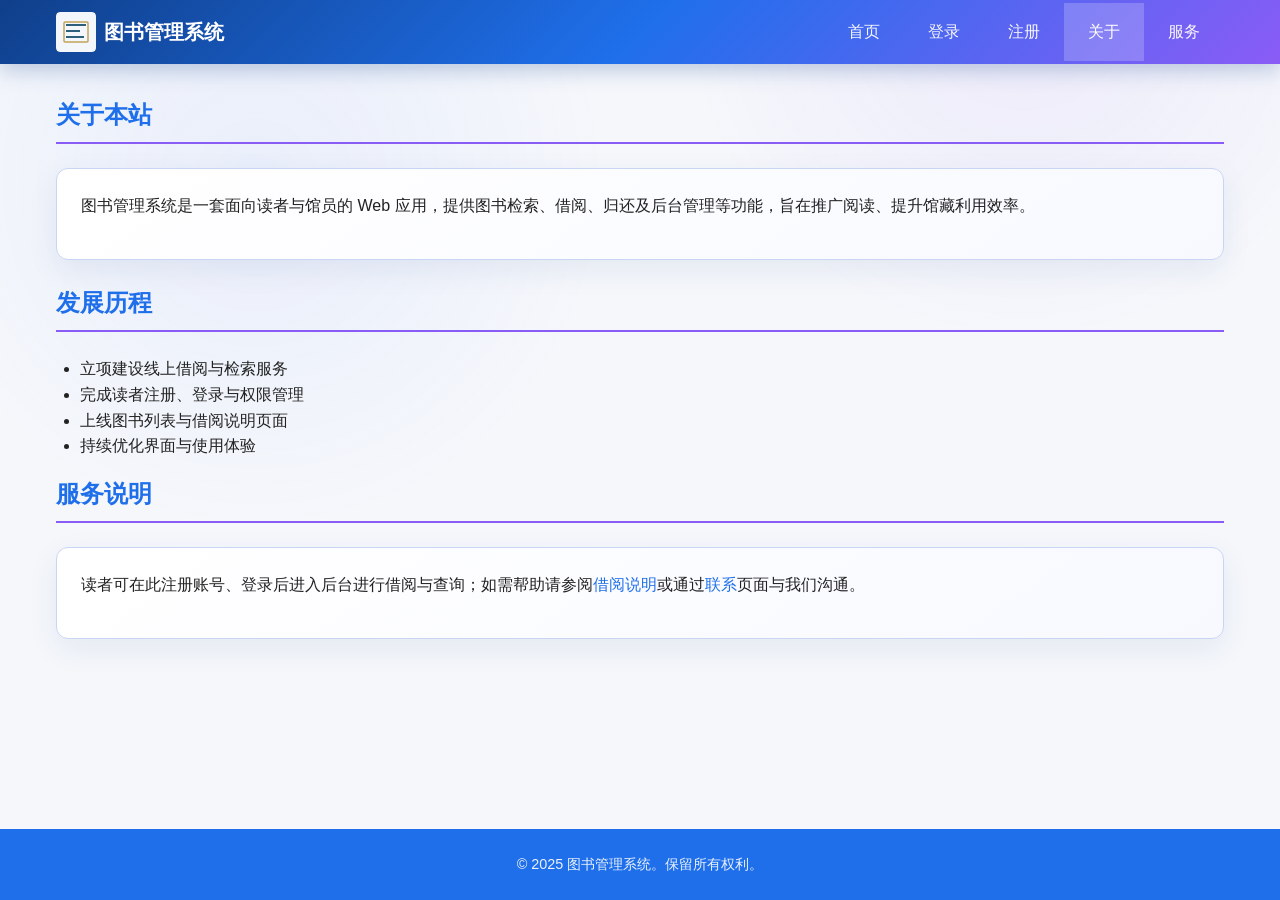
==== frontend/about.html @ 3dbddf4b "Initial commit" ====
<!DOCTYPE html>
<html lang="zh-CN">
<head>
  <meta charset="UTF-8">
  <meta name="viewport" content="width=device-width, initial-scale=1.0">
  <title>关于 - 图书管理系统</title>
  <link rel="stylesheet" href="css/style.css?v=20260301">
</head>
<body>
  <div class="page-wrap">
    <header class="site-header">
      <div class="container">
        <div class="site-logo">
          <img src="images/logo.svg" alt="Logo">
          <h1 class="site-title"><a href="index.html">图书管理系统</a></h1>
        </div>
        <nav>
          <ul class="nav-list">
            <li><a href="index.html">首页</a></li>
            <li><a href="login.html">登录</a></li>
            <li><a href="register.html">注册</a></li>
            <li><a href="about.html" class="current">关于</a></li>
            <li>
              <span class="nav-drop-trigger">服务</span>
              <div class="nav-drop">
                <a href="list.html">图书列表</a>
                <a href="borrow.html">借阅说明</a>
                <a href="contact.html">联系</a>
              </div>
            </li>
          </ul>
        </nav>

      </div>
    </header>

    <main class="main">
      <section>
        <h2 class="section-title">关于本站</h2>
        <div class="card">
          <p>图书管理系统是一套面向读者与馆员的 Web 应用，提供图书检索、借阅、归还及后台管理等功能，旨在推广阅读、提升馆藏利用效率。</p>
        </div>
      </section>

      <section>
        <h2 class="section-title">发展历程</h2>
        <ul>
          <li>立项建设线上借阅与检索服务</li>
          <li>完成读者注册、登录与权限管理</li>
          <li>上线图书列表与借阅说明页面</li>
          <li>持续优化界面与使用体验</li>
        </ul>
      </section>

      <section>
        <h2 class="section-title">服务说明</h2>
        <div class="card">
          <p>读者可在此注册账号、登录后进入后台进行借阅与查询；如需帮助请参阅<a href="borrow.html">借阅说明</a>或通过<a href="contact.html">联系</a>页面与我们沟通。</p>
        </div>
      </section>
    </main>

    <footer class="site-footer">
      <div class="container">
        <p>&copy; 2025 图书管理系统。保留所有权利。</p>
      </div>
    </footer>
  </div>

</body>
</html>
---- frontend/css/style.css ----
/* ============================================
   Book Management System - Main Stylesheet
   HTML+CSS only, no JavaScript
   ============================================ */

/* ---------- 1. Variables ---------- */
:root {
  --color-primary: #1f6feb;
  --color-primary-light: #5b8efb;
  --color-accent: #8a5cf6;
  --color-bg: #f5f7fb;
  --color-bg-alt: #eef2fb;
  --color-bg-card: #ffffff;
  --color-text: #222222;
  --color-text-muted: #5f6b7a;
  --color-border: #e1e7f5;
  --color-border-strong: #c9d5f2;
  --color-link: #1f6feb;
  --color-link-hover: #0b4fc2;
  --font-sans: "Inter", "Segoe UI", "PingFang SC", "Microsoft YaHei", sans-serif;
  --font-size-base: 16px;
  --line-height: 1.6;
  --radius: 8px;
  --radius-lg: 12px;
  --shadow: 0 2px 8px rgba(0, 0, 0, 0.08);
  --shadow-hover: 0 4px 16px rgba(0, 0, 0, 0.12);
  --space-xs: 0.25rem;
  --space-sm: 0.5rem;
  --space-md: 1rem;
  --space-lg: 1.5rem;
  --space-xl: 2rem;
  --max-width: 1200px;
  --header-height: 64px;
}

/* ---------- 2. Base / Reset ---------- */
*, *::before, *::after {
  box-sizing: border-box;
}

html {
  font-size: var(--font-size-base);
  -webkit-text-size-adjust: 100%;
}

body {
  margin: 0;
  font-family: var(--font-sans);
  font-size: 1rem;
  line-height: var(--line-height);
  color: var(--color-text);
  background:
    radial-gradient(circle at 20% 20%, rgba(90, 140, 255, 0.08), transparent 28%),
    radial-gradient(circle at 80% 0%, rgba(138, 92, 246, 0.08), transparent 25%),
    var(--color-bg);
  min-height: 100vh;
  display: flex;
  flex-direction: column;
}

img {
  max-width: 100%;
  height: auto;
  display: block;
}

a {
  color: var(--color-link);
  text-decoration: none;
}

a:hover {
  color: var(--color-link-hover);
  text-decoration: underline;
}

a:active {
  opacity: 0.9;
}

ul, ol {
  margin: 0 0 var(--space-md);
  padding-left: 1.5em;
}

p {
  margin: 0 0 var(--space-md);
}

/* ---------- 3. Layout ---------- */
.page-wrap {
  flex: 1;
  display: flex;
  flex-direction: column;
}

.main {
  flex: 1;
  width: 100%;
  max-width: var(--max-width);
  margin: 0 auto;
  padding: var(--space-xl) var(--space-md);
}

.container {
  width: 100%;
  max-width: var(--max-width);
  margin-left: auto;
  margin-right: auto;
  padding-left: var(--space-md);
  padding-right: var(--space-md);
}

/* ---------- 4. Header & Nav ---------- */
.site-header {
  background: linear-gradient(135deg, #0f3f8a 0%, #1f6feb 50%, #8a5cf6 100%);
  color: #fff;
  box-shadow: 0 6px 20px rgba(15, 63, 138, 0.25);
  position: sticky;
  top: 0;
  z-index: 100;
}

.site-header .container {
  display: flex;
  align-items: center;
  justify-content: space-between;
  flex-wrap: wrap;
  min-height: var(--header-height);
  gap: var(--space-md);
}

.site-logo {
  display: flex;
  align-items: center;
  gap: var(--space-sm);
}

.site-logo img {
  width: 40px;
  height: 40px;
  object-fit: contain;
  border-radius: var(--space-xs);
}

.site-title {
  font-size: 1.25rem;
  font-weight: 600;
  margin: 0;
  color: #fff;
}

.site-title a {
  color: inherit;
  text-decoration: none;
}

.site-title a:hover {
  text-decoration: underline;
  color: #fff;
}



.nav-list {
  list-style: none;
  margin: 0;
  padding: 0;
  display: flex;
  align-items: center;
  gap: 0;
  flex-wrap: wrap;
}

.nav-list > li {
  position: relative;
}

.nav-list > li > a,
.nav-list .nav-drop-trigger {
  display: block;
  padding: var(--space-md) var(--space-lg);
  color: rgba(255, 255, 255, 0.95);
  text-decoration: none;
  font-weight: 500;
  border: none;
  background: transparent;
  cursor: default;
  font-family: inherit;
  font-size: inherit;
}

.nav-list > li > a:hover,
.nav-list .nav-drop-trigger:hover {
  background: rgba(255, 255, 255, 0.15);
  color: #fff;
  text-decoration: none;
}

.nav-list > li > a.current {
  background: rgba(255, 255, 255, 0.2);
  color: #fff;
}

/* Dropdown (CSS only) */
.nav-drop {
  position: absolute;
  top: 100%;
  left: 0;
  min-width: 160px;
  background: var(--color-bg-card);
  border-radius: var(--radius);
  box-shadow: var(--shadow-hover);
  padding: var(--space-xs);
  visibility: hidden;
  opacity: 0;
  transform: translateY(-4px);
  transition: visibility 0.2s, opacity 0.2s, transform 0.2s;
  z-index: 50;
}

.nav-list > li:hover .nav-drop {
  visibility: visible;
  opacity: 1;
  transform: translateY(0);
}

.nav-drop a {
  display: block;
  padding: var(--space-sm) var(--space-md);
  color: var(--color-text);
  border-radius: var(--space-xs);
}

.nav-drop a:hover {
  background: var(--color-bg);
  color: var(--color-primary);
  text-decoration: none;
}

/* ---------- 5. Footer ---------- */
.site-footer {
  background: var(--color-primary);
  color: rgba(255, 255, 255, 0.9);
  padding: var(--space-lg) var(--space-md);
  margin-top: auto;
}

.site-footer .container {
  text-align: center;
}

.site-footer p {
  margin: 0;
  font-size: 0.9rem;
}

.site-footer a {
  color: rgba(255, 255, 255, 0.95);
}

.site-footer a:hover {
  color: #fff;
  text-decoration: underline;
}

/* ---------- 6. Buttons ---------- */
.btn {
  display: inline-block;
  padding: var(--space-sm) var(--space-lg);
  font-family: inherit;
  font-size: 1rem;
  font-weight: 500;
  line-height: 1.5;
  text-align: center;
  text-decoration: none;
  border: none;
  border-radius: var(--radius);
  cursor: pointer;
  transition: background 0.2s, box-shadow 0.2s, transform 0.05s;
}

.btn:active {
  transform: scale(0.98);
}

.btn-primary {
  background: linear-gradient(135deg, var(--color-primary) 0%, var(--color-accent) 100%);
  color: #fff;
  box-shadow: 0 8px 16px rgba(31, 111, 235, 0.25);
}

.btn-primary:hover {
  background: linear-gradient(135deg, var(--color-primary-light) 0%, var(--color-accent) 100%);
  color: #fff;
  text-decoration: none;
  box-shadow: 0 12px 22px rgba(31, 111, 235, 0.32);
}

.btn-secondary {
  background: var(--color-bg);
  color: var(--color-text);
  border: 1px solid var(--color-border);
}

.btn-secondary:hover {
  background: var(--color-border);
  color: var(--color-text);
  text-decoration: none;
}

/* ---------- 7. Cards ---------- */
.card {
  background: linear-gradient(145deg, #ffffff, #f7f9ff);
  border: 1px solid var(--color-border-strong);
  border-radius: var(--radius-lg);
  box-shadow: 0 10px 30px rgba(23, 62, 122, 0.08);
  padding: var(--space-lg);
  margin-bottom: var(--space-lg);
  transition: box-shadow 0.2s, transform 0.2s;
}

.card:hover {
  box-shadow: 0 14px 38px rgba(23, 62, 122, 0.14);
  transform: translateY(-2px);
}

.card-title {
  margin: 0 0 var(--space-md);
  font-size: 1.125rem;
  font-weight: 600;
  color: var(--color-primary);
}

.section-title {
  font-size: 1.5rem;
  font-weight: 600;
  color: var(--color-primary);
  margin: 0 0 var(--space-lg);
  padding-bottom: var(--space-sm);
  border-bottom: 2px solid var(--color-accent);
}

/* ---------- 8. Forms ---------- */
.form-group {
  margin-bottom: var(--space-lg);
}

.form-group label {
  display: block;
  margin-bottom: var(--space-xs);
  font-weight: 500;
  color: var(--color-text);
}

.form-group input[type="text"],
.form-group input[type="password"],
.form-group input[type="email"],
.form-group input[type="tel"],
.form-group input[type="number"],
.form-group select,
.form-group textarea {
  width: 100%;
  max-width: 400px;
  padding: var(--space-sm) var(--space-md);
  font-family: inherit;
  font-size: 1rem;
  border: 1px solid var(--color-border);
  border-radius: var(--radius);
  background: var(--color-bg-card);
  transition: border-color 0.2s;
}

.form-group input:focus,
.form-group select:focus,
.form-group textarea:focus {
  outline: none;
  border-color: var(--color-primary);
}

.form-group textarea {
  min-height: 100px;
  resize: vertical;
}

.form-actions {
  margin-top: var(--space-xl);
  display: flex;
  gap: var(--space-md);
  flex-wrap: wrap;
}

.form-actions .btn {
  min-width: 100px;
}

.form-card {
  max-width: 480px;
  margin: var(--space-xl) auto;
}

.radio-group,
.checkbox-group {
  display: flex;
  flex-wrap: wrap;
  gap: var(--space-md);
  align-items: center;
}

.radio-group label,
.checkbox-group label {
  display: inline-flex;
  align-items: center;
  gap: var(--space-sm);
  font-weight: normal;
  margin: 0;
  cursor: default;
}

/* ---------- 9. Home / Sections ---------- */
.hero-section {
  text-align: center;
  padding: var(--space-xl) 0;
}

.hero-section h1 {
  font-size: 1.75rem;
  color: var(--color-primary);
  margin: 0 0 var(--space-md);
}

.quick-links {
  display: grid;
  grid-template-columns: repeat(auto-fill, minmax(240px, 1fr));
  gap: var(--space-lg);
  margin-top: var(--space-lg);
}

.quick-links .card {
  margin-bottom: 0;
}

.quick-links a {
  text-decoration: none;
  color: inherit;
}

.quick-links a:hover .card {
  box-shadow: var(--shadow-hover);
}

.quick-links a:hover {
  text-decoration: none;
}

/* ---------- 10. Manage (Dashboard) ---------- */
.dashboard {
  display: grid;
  grid-template-columns: 220px 1fr;
  gap: var(--space-xl);
  min-height: 400px;
}

.dashboard-nav {
  background: linear-gradient(145deg, #ffffff, #f3f6ff);
  border: 1px solid var(--color-border-strong);
  border-radius: var(--radius-lg);
  box-shadow: 0 8px 24px rgba(23, 62, 122, 0.08);
  padding: var(--space-md);
  height: fit-content;
  position: sticky;
  top: calc(var(--header-height) + var(--space-md));
}

.dashboard-nav a {
  display: block;
  padding: var(--space-md);
  border-radius: var(--radius);
  color: var(--color-text);
  margin-bottom: var(--space-xs);
}

.dashboard-nav a:hover {
  background: var(--color-bg);
  color: var(--color-primary);
  text-decoration: none;
}

.dashboard-content {
  background: linear-gradient(145deg, #ffffff, #f5f8ff);
  border: 1px solid var(--color-border-strong);
  border-radius: var(--radius-lg);
  box-shadow: 0 10px 30px rgba(23, 62, 122, 0.08);
  padding: var(--space-xl);
}

.module-grid {
  display: grid;
  grid-template-columns: repeat(auto-fill, minmax(200px, 1fr));
  gap: var(--space-lg);
}

.module-card {
  display: block;
  padding: var(--space-lg);
  background: linear-gradient(160deg, #f7f9ff, #eef2fb);
  border-radius: var(--radius);
  text-align: center;
  color: var(--color-text);
  text-decoration: none;
  border: 1px solid var(--color-border);
  transition: border-color 0.2s, box-shadow 0.2s, transform 0.2s;
}

.module-card:hover {
  border-color: var(--color-primary);
  box-shadow: 0 10px 24px rgba(23, 62, 122, 0.12);
  color: var(--color-primary);
  transform: translateY(-2px);
  text-decoration: none;
}

.module-card strong {
  display: block;
  font-size: 1.125rem;
  margin-bottom: var(--space-xs);
}

/* ---------- 11. List / Content ---------- */
.content-list {
  list-style: none;
  margin: 0;
  padding: 0;
  display: grid;
  grid-template-columns: repeat(3, minmax(0, 1fr));
  gap: var(--space-lg);
}

.content-list li {
  padding: 0;
  display: flex;
}

.content-list li .card {
  width: 100%;
  height: 100%;
  min-height: 320px;
  display: flex;
  flex-direction: column;
  margin-bottom: 0;
}

.content-list li .card p {
  flex: 1;
  min-height: 4.5em;
  margin-bottom: 0;
  overflow: hidden;
  display: -webkit-box;
  -webkit-line-clamp: 3;
  -webkit-box-orient: vertical;
  line-clamp: 3;
}

/* 书籍封面尺寸（列表页）- 统一高度，避免卡片高度不一致 */
.content-list img {
  width: 100%;
  max-width: 160px;
  height: 200px;
  object-fit: cover;
  border-radius: var(--radius);
  margin-top: var(--space-md);
  flex-shrink: 0;
}

.card-actions {
  margin-top: var(--space-sm);
}

/* ---------- 11.1 Data Table ---------- */
.table-wrap {
  overflow-x: auto;
  margin: var(--space-lg) 0;
}

.data-table {
  width: 100%;
  border-collapse: collapse;
  font-size: 0.9375rem;
}

.data-table th,
.data-table td {
  padding: var(--space-sm) var(--space-md);
  text-align: left;
  border: 1px solid var(--color-border);
}

.data-table thead th {
  background: var(--color-primary);
  color: #fff;
  font-weight: 600;
}

.data-table tbody tr:nth-child(even) {
  background: var(--color-bg);
}

.data-table tbody tr:hover {
  background: rgba(31, 111, 235, 0.06);
}

/* 当前在借操作提示（纯 CSS 模拟，不跳转页面） */
.action-cell {
  white-space: nowrap;
}

.action-toggle {
  position: absolute;
  opacity: 0;
  pointer-events: none;
}

.action-cell .action-tip {
  display: none;
  margin-left: var(--space-sm);
  font-size: 0.8rem;
  color: var(--color-text-muted);
}

.action-toggle:checked + .btn + .btn + .action-tip {
  display: inline-block;
}

.badge {
  display: inline-block;
  padding: var(--space-xs) var(--space-sm);
  border-radius: var(--radius);
  font-size: 0.8125rem;
  font-weight: 500;
}

.badge-ok {
  background: #e8f5e9;
  color: #2e7d32;
}

.badge-warn {
  background: #fff3e0;
  color: #e65100;
}

.badge-disable {
  background: #ffebee;
  color: #c62828;
}

.badge-overdue {
  background: #ffebee;
  color: #b71c1c;
}

.badge-done {
  background: #e3f2fd;
  color: #1565c0;
}

/* ---------- 11.2 Stats Overview ---------- */
.stats-grid {
  display: grid;
  grid-template-columns: repeat(auto-fill, minmax(160px, 1fr));
  gap: var(--space-lg);
  margin: var(--space-lg) 0;
}

.stats-card {
  background: linear-gradient(160deg, #f7f9ff, #eef2fb);
  border-radius: var(--radius-lg);
  padding: var(--space-lg);
  text-align: center;
  border: 1px solid var(--color-border);
  box-shadow: 0 8px 20px rgba(23, 62, 122, 0.08);
}

.stats-value {
  display: block;
  font-size: 1.75rem;
  font-weight: 700;
  color: var(--color-primary);
  line-height: 1.2;
}

.stats-label {
  display: block;
  margin-top: var(--space-xs);
  font-size: 0.875rem;
  color: var(--color-text-muted);
}

/* 分页导航 */
.pagination {
  margin-top: var(--space-xl);
  display: flex;
  justify-content: center;
  gap: var(--space-sm);
}

.page-link {
  display: inline-block;
  padding: var(--space-xs) var(--space-md);
  border-radius: var(--radius);
  border: 1px solid var(--color-border);
  font-size: 0.9rem;
  color: var(--color-text);
}

.page-link.current {
  background: var(--color-primary);
  color: #fff;
  border-color: var(--color-primary);
}

.page-link.disabled {
  color: var(--color-text-muted);
  border-color: var(--color-border);
}

.page-link:not(.current):not(.disabled):hover {
  background: var(--color-bg);
  text-decoration: none;
  border-color: var(--color-primary);
  color: var(--color-primary);
}

/* ---------- 12. Responsive ---------- */
@media (max-width: 768px) {
  .site-header .container {
    flex-direction: column;
    align-items: stretch;
  }

  .nav-list {
    flex-direction: column;
    align-items: stretch;
  }

  .nav-list > li > a,
  .nav-list .nav-drop-trigger {
    padding: var(--space-sm) var(--space-md);
  }

  .nav-drop {
    position: static;
    visibility: visible;
    opacity: 1;
    transform: none;
    display: none;
    margin-left: var(--space-md);
    margin-top: var(--space-xs);
  }

  .nav-list > li:hover .nav-drop,
  .nav-list > li .nav-drop.show {
    display: block;
  }

  .main {
    padding: var(--space-md);
  }

  .dashboard {
    grid-template-columns: 1fr;
  }

  .dashboard-nav {
    position: static;
  }

  .form-group input[type="text"],
  .form-group input[type="password"],
  .form-group input[type="email"],
  .form-group input[type="tel"],
  .form-group input[type="number"],
  .form-group select,
  .form-group textarea {
    max-width: 100%;
  }
}

@media (max-width: 480px) {
  .quick-links {
    grid-template-columns: 1fr;
  }

  .module-grid {
    grid-template-columns: 1fr;
  }

  .content-list {
    grid-template-columns: repeat(2, minmax(0, 1fr));
  }

  .stats-grid {
    grid-template-columns: repeat(2, 1fr);
  }

  .data-table th,
  .data-table td {
    padding: var(--space-xs) var(--space-sm);
    font-size: 0.8125rem;
  }
}
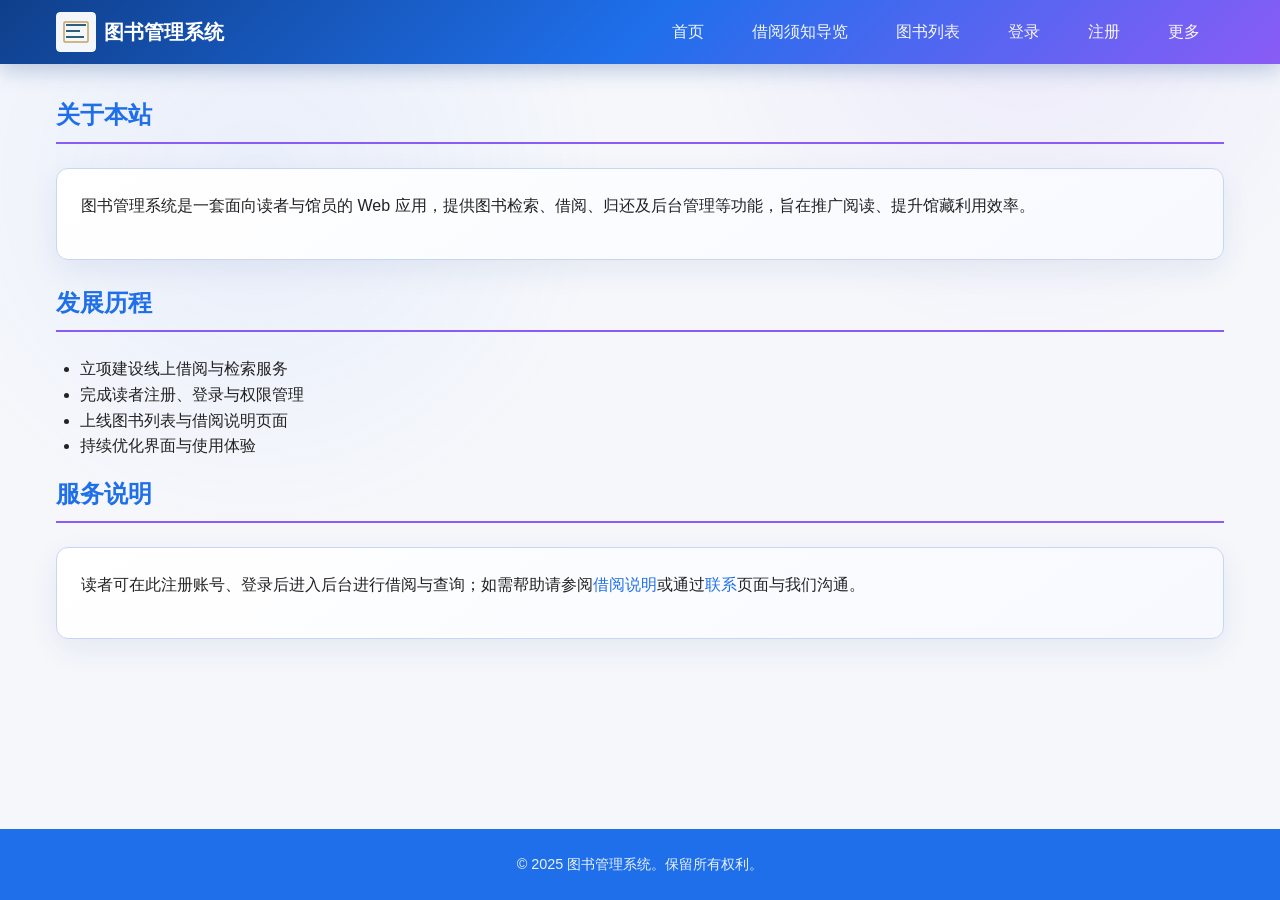
==== commit 24391710: ".1307733917969392:ae995dc5cd7c2b035828da92e401dfc7_6a3170c7705bb71297e6b817.6a3415e249d998c670694711" ====
--- a/frontend/about.html
+++ b/frontend/about.html
@@ -17,14 +17,15 @@
         <nav>
           <ul class="nav-list">
             <li><a href="index.html">首页</a></li>
+            <li><a href="borrow-guide.html">借阅须知导览</a></li>
+            <li><a href="list.html">图书列表</a></li>
             <li><a href="login.html">登录</a></li>
             <li><a href="register.html">注册</a></li>
-            <li><a href="about.html" class="current">关于</a></li>
             <li>
-              <span class="nav-drop-trigger">服务</span>
+              <span class="nav-drop-trigger">更多</span>
               <div class="nav-drop">
-                <a href="list.html">图书列表</a>
                 <a href="borrow.html">借阅说明</a>
+                <a href="about.html" class="current">关于</a>
                 <a href="contact.html">联系</a>
               </div>
             </li>
--- a/frontend/css/style.css
+++ b/frontend/css/style.css
@@ -809,3 +809,398 @@
     font-size: 0.8125rem;
   }
 }
+
+/* ---------- 13. Borrow Guide ---------- */
+.guide-quick-nav {
+  margin-bottom: var(--space-lg);
+}
+
+.quick-nav-grid {
+  display: grid;
+  grid-template-columns: repeat(auto-fit, minmax(140px, 1fr));
+  gap: var(--space-md);
+  margin-top: var(--space-md);
+}
+
+.quick-nav-item {
+  display: flex;
+  flex-direction: column;
+  align-items: center;
+  gap: var(--space-xs);
+  padding: var(--space-lg) var(--space-md);
+  background: linear-gradient(145deg, #f0f4ff, #e8edff);
+  border: 1px solid var(--color-border);
+  border-radius: var(--radius-lg);
+  text-decoration: none;
+  color: var(--color-text);
+  transition: all 0.2s;
+}
+
+.quick-nav-item:hover {
+  background: linear-gradient(145deg, #e0e9ff, #d8e0ff);
+  border-color: var(--color-primary);
+  transform: translateY(-2px);
+  box-shadow: 0 8px 20px rgba(31, 111, 235, 0.15);
+  text-decoration: none;
+}
+
+.quick-nav-icon {
+  font-size: 2rem;
+}
+
+.quick-nav-label {
+  font-weight: 500;
+  color: var(--color-primary);
+}
+
+.guide-user-entry {
+  margin-bottom: var(--space-xl);
+}
+
+.user-entry-grid {
+  display: grid;
+  grid-template-columns: repeat(auto-fit, minmax(220px, 1fr));
+  gap: var(--space-lg);
+  margin-top: var(--space-md);
+}
+
+.user-entry-card {
+  display: block;
+  padding: var(--space-xl) var(--space-lg);
+  background: linear-gradient(145deg, #ffffff, #f5f8ff);
+  border: 2px solid var(--color-border-strong);
+  border-radius: var(--radius-lg);
+  text-decoration: none;
+  color: var(--color-text);
+  transition: all 0.2s;
+}
+
+.user-entry-card:hover {
+  border-color: var(--color-primary);
+  background: linear-gradient(145deg, #f8faff, #f0f4ff);
+  transform: translateY(-3px);
+  box-shadow: 0 12px 28px rgba(31, 111, 235, 0.18);
+  text-decoration: none;
+}
+
+.user-entry-icon {
+  font-size: 2.5rem;
+  margin-bottom: var(--space-sm);
+}
+
+.user-entry-title {
+  font-size: 1.25rem;
+  font-weight: 600;
+  color: var(--color-primary);
+  margin-bottom: var(--space-xs);
+}
+
+.user-entry-desc {
+  font-size: 0.9rem;
+  color: var(--color-text-muted);
+  line-height: 1.5;
+}
+
+.guide-content {
+  display: flex;
+  flex-direction: column;
+  gap: var(--space-lg);
+}
+
+.guide-section {
+  scroll-margin-top: calc(var(--header-height) + var(--space-md));
+}
+
+.guide-section:target .guide-card {
+  border-color: var(--color-accent);
+  box-shadow: 0 0 0 3px rgba(138, 92, 246, 0.15), 0 14px 38px rgba(23, 62, 122, 0.14);
+}
+
+.guide-card {
+  border-left: 4px solid var(--color-primary);
+  transition: all 0.3s;
+}
+
+.guide-card-header {
+  display: flex;
+  justify-content: space-between;
+  align-items: center;
+  margin-bottom: var(--space-md);
+  padding-bottom: var(--space-sm);
+  border-bottom: 1px solid var(--color-border);
+}
+
+.guide-card-header .card-title {
+  margin: 0;
+  font-size: 1.25rem;
+}
+
+.guide-back {
+  font-size: 0.875rem;
+  color: var(--color-text-muted);
+  white-space: nowrap;
+}
+
+.guide-back:hover {
+  color: var(--color-primary);
+  text-decoration: none;
+}
+
+.guide-rule {
+  margin-bottom: var(--space-lg);
+  padding: var(--space-md);
+  background: var(--color-bg);
+  border-radius: var(--radius);
+  border-left: 3px solid transparent;
+}
+
+.guide-rule:last-child {
+  margin-bottom: 0;
+}
+
+.guide-rule.important {
+  background: linear-gradient(135deg, #fff8e6, #fff3d6);
+  border-left-color: #f59e0b;
+}
+
+.guide-rule.important h4 {
+  color: #b45309;
+}
+
+.guide-rule h4 {
+  margin: 0 0 var(--space-sm);
+  font-size: 1rem;
+  font-weight: 600;
+  color: var(--color-primary);
+}
+
+.guide-rule ol,
+.guide-rule ul {
+  margin-bottom: 0;
+}
+
+.guide-rule li {
+  margin-bottom: var(--space-xs);
+}
+
+.guide-rule li:last-child {
+  margin-bottom: 0;
+}
+
+.guide-shortcuts {
+  margin-top: var(--space-md);
+  padding-top: var(--space-md);
+  border-top: 1px dashed var(--color-border);
+  display: flex;
+  flex-wrap: wrap;
+  align-items: center;
+  gap: var(--space-sm);
+}
+
+.shortcut-label {
+  font-size: 0.875rem;
+  color: var(--color-text-muted);
+}
+
+.shortcut-link {
+  display: inline-block;
+  padding: var(--space-xs) var(--space-md);
+  font-size: 0.8125rem;
+  background: var(--color-bg-alt);
+  border: 1px solid var(--color-border);
+  border-radius: var(--radius);
+  color: var(--color-primary);
+  transition: all 0.2s;
+}
+
+.shortcut-link:hover {
+  background: var(--color-primary);
+  color: #fff;
+  border-color: var(--color-primary);
+  text-decoration: none;
+}
+
+@media (max-width: 768px) {
+  .quick-nav-grid {
+    grid-template-columns: repeat(2, 1fr);
+  }
+
+  .user-entry-grid {
+    grid-template-columns: 1fr;
+  }
+
+  .guide-card-header {
+    flex-direction: column;
+    align-items: flex-start;
+    gap: var(--space-sm);
+  }
+}
+
+@media (max-width: 480px) {
+  .quick-nav-grid {
+    grid-template-columns: repeat(2, 1fr);
+  }
+
+  .quick-nav-icon {
+    font-size: 1.5rem;
+  }
+
+  .quick-nav-label {
+    font-size: 0.875rem;
+  }
+
+  .user-entry-icon {
+    font-size: 2rem;
+  }
+}
+
+/* ---------- 14. Home Page Guide ---------- */
+.home-guide-section {
+  margin-bottom: var(--space-xl);
+}
+
+.home-guide-card {
+  background: linear-gradient(135deg, #fff 0%, #f5f0ff 100%);
+  border: 2px solid var(--color-accent);
+  border-left: 6px solid var(--color-accent);
+  box-shadow: 0 8px 28px rgba(138, 92, 246, 0.18);
+}
+
+.home-guide-header {
+  display: flex;
+  justify-content: space-between;
+  align-items: center;
+  flex-wrap: wrap;
+  gap: var(--space-md);
+  margin-bottom: var(--space-sm);
+}
+
+.home-guide-header .section-title {
+  font-size: 1.375rem;
+}
+
+.home-guide-more {
+  font-size: 0.9rem;
+  font-weight: 500;
+  color: var(--color-accent);
+  white-space: nowrap;
+}
+
+.home-guide-more:hover {
+  color: var(--color-primary);
+}
+
+.home-guide-desc {
+  color: var(--color-text-muted);
+  margin-bottom: var(--space-lg);
+}
+
+.home-guide-user {
+  display: grid;
+  grid-template-columns: repeat(auto-fit, minmax(180px, 1fr));
+  gap: var(--space-md);
+  margin-bottom: var(--space-lg);
+}
+
+.home-guide-user-card {
+  display: flex;
+  flex-direction: column;
+  align-items: center;
+  gap: var(--space-xs);
+  padding: var(--space-lg) var(--space-md);
+  background: #fff;
+  border: 1px solid var(--color-border);
+  border-radius: var(--radius-lg);
+  text-decoration: none;
+  color: var(--color-text);
+  transition: all 0.2s;
+}
+
+.home-guide-user-card:hover {
+  border-color: var(--color-primary);
+  background: linear-gradient(145deg, #f8faff, #f0f4ff);
+  transform: translateY(-3px);
+  box-shadow: 0 10px 24px rgba(31, 111, 235, 0.15);
+  text-decoration: none;
+}
+
+.home-guide-user-icon {
+  font-size: 2rem;
+}
+
+.home-guide-user-title {
+  font-size: 1rem;
+  font-weight: 600;
+  color: var(--color-primary);
+}
+
+.home-guide-user-sub {
+  font-size: 0.8125rem;
+  color: var(--color-text-muted);
+}
+
+.home-guide-quick {
+  display: flex;
+  flex-wrap: wrap;
+  align-items: center;
+  gap: var(--space-sm);
+  padding-top: var(--space-md);
+  border-top: 1px dashed var(--color-border-strong);
+}
+
+.home-guide-quick-label {
+  font-size: 0.9rem;
+  color: var(--color-text-muted);
+  font-weight: 500;
+}
+
+.home-guide-quick-link {
+  display: inline-flex;
+  align-items: center;
+  gap: var(--space-xs);
+  padding: var(--space-sm) var(--space-md);
+  background: linear-gradient(135deg, var(--color-primary) 0%, var(--color-accent) 100%);
+  color: #fff;
+  border-radius: var(--radius);
+  font-size: 0.875rem;
+  font-weight: 500;
+  text-decoration: none;
+  transition: all 0.2s;
+  box-shadow: 0 4px 12px rgba(31, 111, 235, 0.2);
+}
+
+.home-guide-quick-link:hover {
+  transform: translateY(-2px);
+  box-shadow: 0 6px 18px rgba(31, 111, 235, 0.3);
+  text-decoration: none;
+  color: #fff;
+}
+
+@media (max-width: 768px) {
+  .home-guide-header {
+    flex-direction: column;
+    align-items: flex-start;
+  }
+
+  .home-guide-user {
+    grid-template-columns: repeat(3, 1fr);
+  }
+}
+
+@media (max-width: 600px) {
+  .home-guide-user {
+    grid-template-columns: 1fr;
+  }
+
+  .home-guide-quick-link {
+    flex: 1;
+    justify-content: center;
+    min-width: calc(50% - var(--space-sm));
+  }
+}
+
+@media (max-width: 480px) {
+  .home-guide-quick-link {
+    min-width: 100%;
+  }
+}
